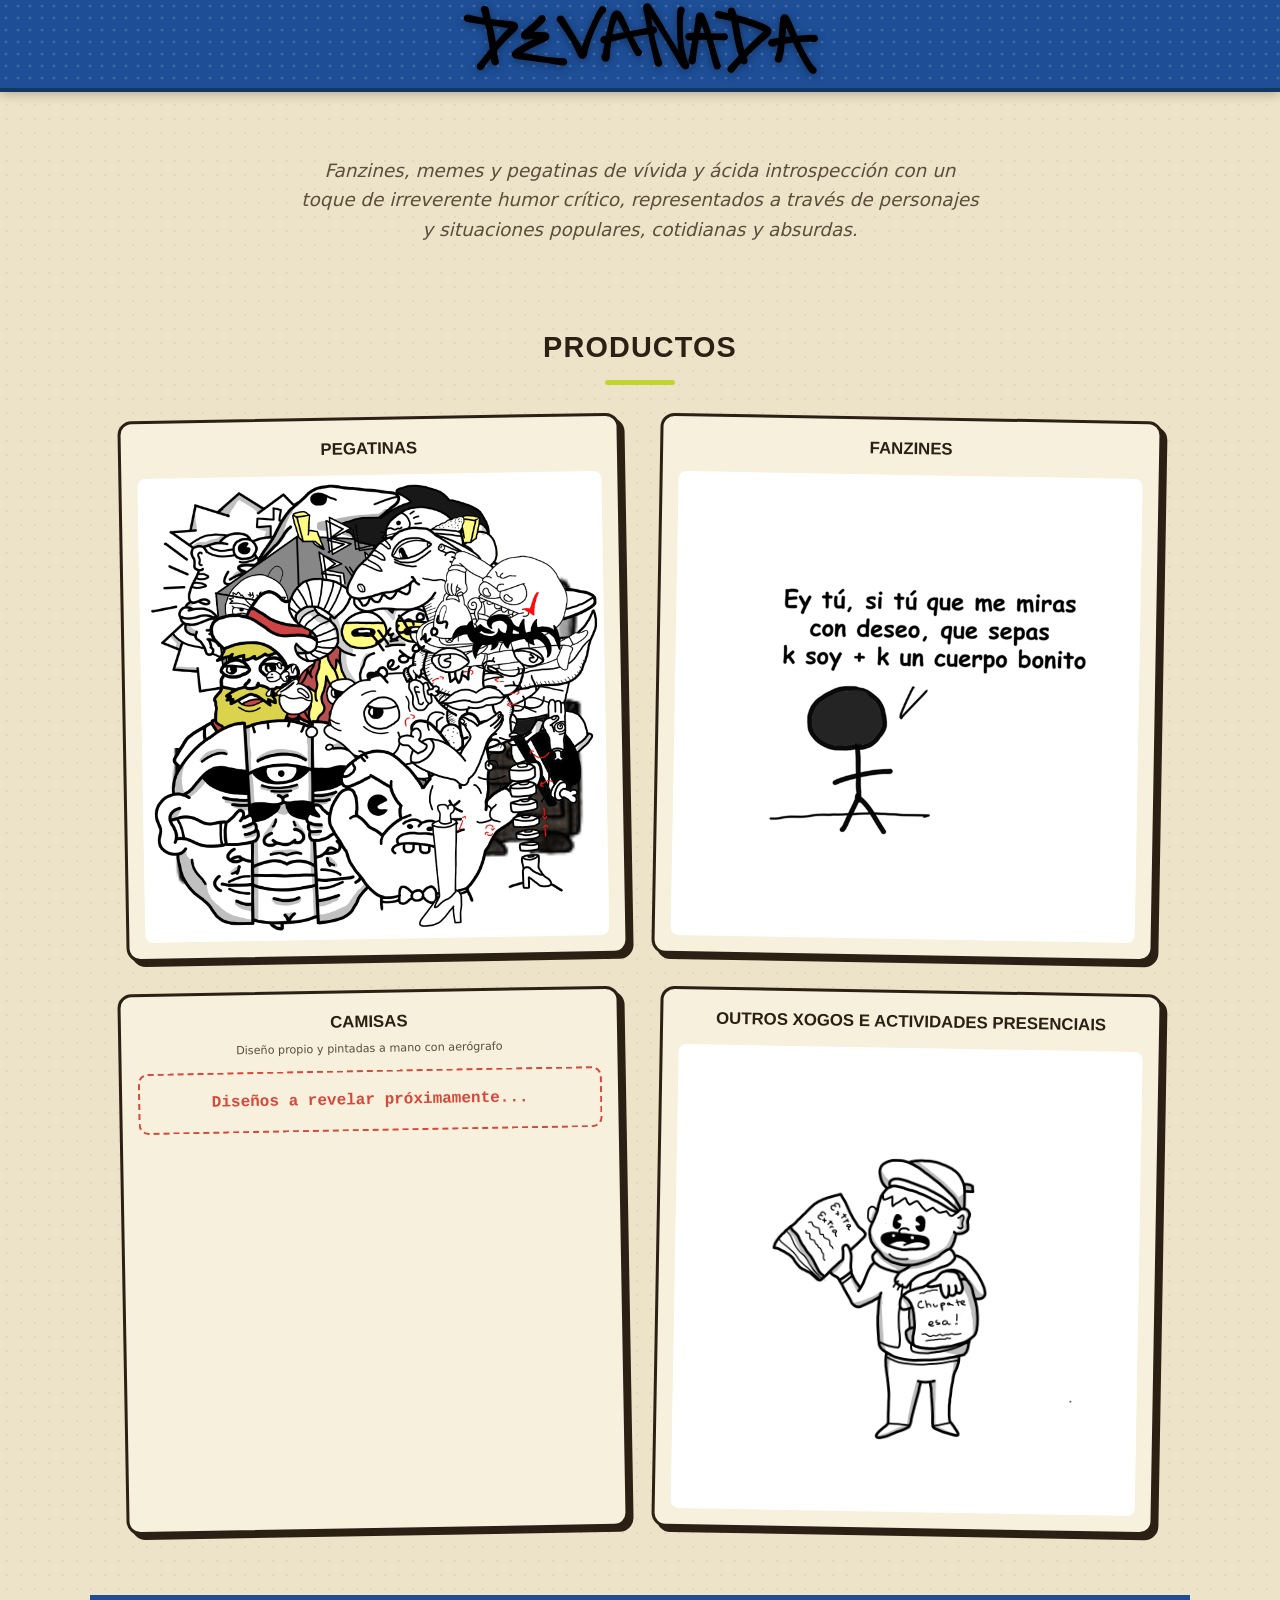
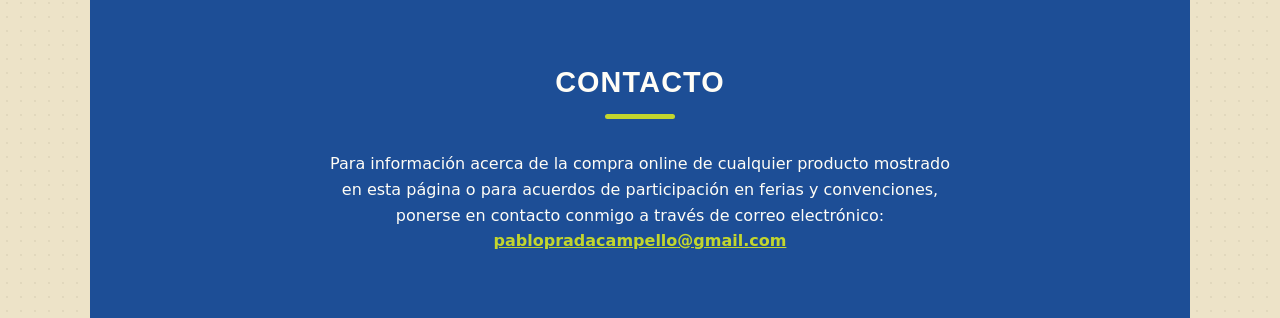
==== index.html @ b28f11b2 "first commit" ====
<!DOCTYPE html>
<html lang="es">
<head>
  <meta charset="UTF-8">
  <meta name="viewport" content="width=device-width, initial-scale=1.0">
  <title>Devanada · Fanzines, pegatinas y cómic</title>
  <meta name="description" content="Portafolio de Devanada: fanzines, pegatinas, camisas y actividades presenciales para festivales de cómic.">
  <meta name="theme-color" content="#1d4e96">
  <link rel="stylesheet" href="styles.css">
</head>
<body>

  <a class="skip-link" href="#contenido">Saltar al contenido</a>

  <!-- Cabecera fija: en index.html solo muestra el logo centrado -->
  <header class="site-header">
    <div class="header-brand">
    </div>
    <img src="DEVANADA.png" alt="Devanada" class="logo" loading="lazy">
  </header>

  <main id="contenido">

    <section class="hero">
      <p class="hero__tagline">
        Fanzines, memes y pegatinas de vívida y ácida introspección con un toque
        de irreverente humor crítico, representados a través de personajes y
        situaciones populares, cotidianas y absurdas.
      </p>
    </section>

    <h2 class="section-title">Productos</h2>

    <div class="product-grid">

      <!-- Elemento 1: Pegatinas -->
      <a href="galeria-stickers/" class="product-card">
        <span class="product-card__title">Pegatinas</span>
        <span class="product-card__media">
          <img src="sticker_aglutinados.png" alt="Conjunto de pegatinas de Devanada" class="img-default" loading="lazy">
          <img src="sticker_expandido.png" alt="Pegatinas de Devanada desplegadas" class="img-hover" loading="lazy">
        </span>
      </a>

      <!-- Elemento 2: Fanzines -->
      <a href="galeria-fanzines/" class="product-card">
        <span class="product-card__title">Fanzines</span>
        <span class="product-card__media">
          <img src="fanzine_aglutinado.png" alt="Fanzines de Devanada apilados" class="img-default" loading="lazy">
          <img src="fanzine_expandido.png" alt="Fanzines de Devanada abiertos" class="img-hover" loading="lazy">
        </span>
      </a>

      <!-- Elemento 3: Camisas (sin galería todavía) -->
      <div class="product-card product-card--static">
        <span class="product-card__title">
          Camisas
          <small>Diseño propio y pintadas a mano con aerógrafo</small>
        </span>
        <div class="coming-soon-box">Diseños a revelar próximamente...</div>
      </div>

      <!-- Elemento 4: Otras actividades -->
      <a href="otras-actividades/" class="product-card">
        <span class="product-card__title">Outros xogos e actividades presenciais</span>
        <span class="product-card__media">
          <img src="pizarra.png" alt="Pizarra de actividades del festival" class="img-default" loading="lazy">
          <img src="pizarra.png" alt="Pizarra de actividades del festival" class="img-hover" loading="lazy">
        </span>
      </a>

    </div>

    <section class="contact-section" id="contacto">
      <h2 class="section-title section-title--inverse">Contacto</h2>
      <p>
        Para información acerca de la compra online de cualquier producto
        mostrado en esta página o para acuerdos de participación en ferias y
        convenciones, ponerse en contacto conmigo a través de correo
        electrónico:
        <a href="mailto:pablopradacampello@gmail.com">pablopradacampello@gmail.com</a>
      </p>
    </section>

  </main>

  <script src="script.js" defer></script>
</body>
</html>
---- styles.css ----
/* ============================================================
   DEVANADA — styles.css
   Hoja de estilos ÚNICA y compartida por todas las páginas
   (index.html + galeria-stickers/ + galeria-fanzines/ +
   otras-actividades/). No dupliques este archivo: enlázalo
   siempre con ruta relativa ("styles.css" o "../styles.css").
   ============================================================
   Índice:
   1. Reset básico
   2. Tokens de diseño (variables)
   3. Accesibilidad y utilidades globales
   4. Tipografía base
   5. Cabecera fija + botón "Volver"
   6. Hero / introducción
   7. Títulos de sección
   8. Cuadrícula de productos (index)
   9. Sección de contacto
   10. Galerías (pegatinas / fanzines)
   11. Vídeo destacado (fanzines)
   12. Otras actividades
   13. Cajas "próximamente"
   14. Responsive
   15. Movimiento reducido
   ============================================================ */


/* ------------------------------------------------------------
   1. RESET BÁSICO
   ------------------------------------------------------------ */
*,
*::before,
*::after {
  box-sizing: border-box;
}

html {
  -webkit-text-size-adjust: 100%;
  scroll-behavior: smooth;
}

body,
h1, h2, h3,
p, figure {
  margin: 0;
}

img, video {
  max-width: 100%;
  display: block;
}

a {
  color: inherit;
}


/* ------------------------------------------------------------
   2. TOKENS DE DISEÑO
   Cambia aquí color/tipografía/espaciado y se propaga a todo
   el sitio.
   ------------------------------------------------------------ */
:root {
  /* Color */
  --color-bg: #ede3c8;          /* fondo sepia pálido (obligatorio) */
  --color-bg-card: #f7f0dc;     /* superficie de tarjetas y galerías */
  --color-header: #1d4e96;      /* azul de la cabecera (obligatorio) */
  --color-header-dark: #123765; /* azul oscuro para bordes/sombras */
  --color-ink: #2b2013;         /* texto principal / "tinta" */
  --color-ink-soft: #5b4e3a;    /* texto secundario */
  --color-accent: #c3d62e;      /* verde ácido: acento de firma visual */
  --color-accent-2: #d6483b;    /* rojo cómic: avisos / "próximamente" */
  --color-white: #fffdf6;

  /* Tipografía */
  --font-display: "Arial Black", "Helvetica Neue", Arial, sans-serif;
  --font-body: system-ui, -apple-system, "Segoe UI", Roboto, Arial, sans-serif;
  --font-mono: "Courier New", ui-monospace, SFMono-Regular, Menlo, monospace;

  /* Layout */
  --header-height: 92px;
  --radius-card: 14px;
  --max-width: 1100px;

  /* Espaciado */
  --space-xs: 0.5rem;
  --space-sm: 1rem;
  --space-md: 2rem;
  --space-lg: 4rem;

  /* Movimiento (200–300ms según requisito) */
  --transition-fast: 220ms ease;
  --transition-medium: 280ms ease;
}


/* ------------------------------------------------------------
   3. ACCESIBILIDAD Y UTILIDADES GLOBALES
   ------------------------------------------------------------ */
.skip-link {
  position: absolute;
  left: -999px;
  top: 0;
  background: var(--color-accent);
  color: var(--color-ink);
  padding: 0.6rem 1rem;
  z-index: 999;
  font-family: var(--font-mono);
  font-weight: 700;
  border-radius: 0 0 8px 0;
}

.skip-link:focus {
  left: 0;
}

a:focus,
button:focus,
[tabindex]:focus {
  outline: 3px solid var(--color-accent-2);
  outline-offset: 2px;
}


/* ------------------------------------------------------------
   4. TIPOGRAFÍA BASE
   ------------------------------------------------------------ */
body {
  font-family: var(--font-body);
  color: var(--color-ink);
  background-color: var(--color-bg);
  /* Textura de trama sutil (halftone) que unifica todas las páginas */
  background-image: radial-gradient(rgba(43, 32, 19, 0.06) 1px, transparent 1.5px);
  background-size: 14px 14px;
  padding-top: var(--header-height); /* compensa la cabecera fija */
  line-height: 1.6;
}

main {
  max-width: var(--max-width);
  margin: 0 auto;
  padding: 0 var(--space-md);
}


/* ------------------------------------------------------------
   5. CABECERA FIJA + BOTÓN "VOLVER"
   Misma estructura HTML/CSS en todas las páginas: solo cambia
   si incluyen o no el botón .btn-back.
   ------------------------------------------------------------ */
.site-header {
  position: fixed;
  inset: 0 0 auto 0;
  height: var(--header-height);
  background-color: var(--color-header);
  border-bottom: 4px solid var(--color-header-dark);
  box-shadow: 0 2px 10px rgba(0, 0, 0, 0.25);
  display: flex;
  align-items: center;
  justify-content: center;
  z-index: 100;
  overflow: hidden;
}

/* Trama sutil también en la cabecera, para reforzar el aspecto impreso */
.site-header::before {
  content: "";
  position: absolute;
  inset: 0;
  background-image: radial-gradient(rgba(255, 255, 255, 0.35) 1.5px, transparent 1.6px);
  background-size: 12px 12px;
  opacity: 0.5;
  pointer-events: none;
}

.site-header > * {
  position: relative;
  z-index: 1;
}

.header-brand {
  display: flex;
  align-items: center;
  height: 100%;
  position: relative;
}

.logo {
  --logo-width: 600px;
  --logo-height: 180px;
  width: var(--logo-width);
  height: var(--logo-height);
  filter: drop-shadow(0 2px 4px rgba(0, 0, 0, 0.35));
  position: absolute;
  top: 50%;
  left: 50%;
  transform: translate(-50%, -50%);
  object-fit: contain;
}

.btn-back {
  position: absolute;
  left: var(--space-sm);
  top: 50%;
  transform: translateY(-50%);
  display: inline-flex;
  align-items: center;
  gap: 0.4rem;
  background-color: var(--color-accent);
  color: var(--color-ink);
  font-family: var(--font-mono);
  font-weight: 700;
  font-size: 0.85rem;
  text-decoration: none;
  padding: 0.5rem 0.9rem;
  border-radius: 999px;
  border: 2px solid var(--color-ink);
  box-shadow: 3px 3px 0 var(--color-ink);
  white-space: nowrap;
  transition: transform var(--transition-fast),
              box-shadow var(--transition-fast),
              background-color var(--transition-fast);
}

.btn-back:hover,
.btn-back:focus {
  cursor: pointer;
  background-color: var(--color-white);
  transform: translateY(calc(-50% - 2px));
  box-shadow: 4px 5px 0 var(--color-ink);
}


/* ------------------------------------------------------------
   6. HERO / INTRODUCCIÓN (index)
   ------------------------------------------------------------ */
.hero {
  max-width: 680px;
  margin: 0 auto;
  padding: var(--space-lg) 0 var(--space-sm);
  text-align: center;
}

.hero__tagline {
  font-size: 1.15rem;
  color: var(--color-ink-soft);
  font-style: italic;
}


/* ------------------------------------------------------------
   7. TÍTULOS DE SECCIÓN
   ------------------------------------------------------------ */
.section-title {
  font-family: var(--font-display);
  font-weight: 900;
  text-transform: uppercase;
  letter-spacing: 0.04em;
  font-size: 1.8rem;
  text-align: center;
  margin: var(--space-lg) 0 var(--space-md);
}

.section-title::after {
  content: "";
  display: block;
  width: 70px;
  height: 5px;
  background-color: var(--color-accent);
  margin: 0.6rem auto 0;
  border-radius: 3px;
}

.section-title--inverse {
  color: var(--color-white);
  margin-top: 0;
}


/* ------------------------------------------------------------
   8. CUADRÍCULA DE PRODUCTOS (index) — 2 columnas
   ------------------------------------------------------------ */
.product-grid {
  display: grid;
  grid-template-columns: repeat(2, 1fr);
  gap: var(--space-md);
  padding-bottom: var(--space-lg);
}

.product-card {
  background-color: var(--color-bg-card);
  border: 3px solid var(--color-ink);
  border-radius: var(--radius-card);
  padding: var(--space-sm);
  text-decoration: none;
  color: var(--color-ink);
  display: flex;
  flex-direction: column;
  align-items: center;
  gap: 0.75rem;
  box-shadow: 5px 5px 0 var(--color-ink);
  rotate: -1deg;
  transition: transform var(--transition-medium),
              box-shadow var(--transition-medium),
              rotate var(--transition-medium);
}

.product-grid .product-card:nth-child(even) {
  rotate: 1deg;
}

.product-card:hover,
.product-card:focus {
  rotate: 0deg;
}

.product-card:not(.product-card--static):hover,
.product-card:not(.product-card--static):focus {
  cursor: pointer;
  transform: translateY(-6px);
  box-shadow: 8px 10px 0 var(--color-ink);
}

.product-card__title {
  font-family: var(--font-display);
  font-weight: 900;
  text-transform: uppercase;
  font-size: 1.05rem;
  text-align: center;
}

.product-card__title small {
  display: block;
  font-family: var(--font-body);
  font-weight: 400;
  text-transform: none;
  font-size: 0.7rem;
  color: var(--color-ink-soft);
  margin-top: 0.25rem;
  letter-spacing: normal;
}

/* Contenedor de imagen con intercambio en hover mediante crossfade CSS puro */
.product-card__media {
  position: relative;
  width: 100%;
  aspect-ratio: 1 / 1;
  overflow: hidden;
  border-radius: calc(var(--radius-card) - 6px);
  background-color: var(--color-white);
}

.product-card__media img {
  position: absolute;
  inset: 0;
  width: 100%;
  height: 100%;
  object-fit: contain;
  transition: opacity var(--transition-medium);
}

.product-card__media .img-hover {
  opacity: 0;
}

.product-card:hover .img-default,
.product-card:focus .img-default {
  opacity: 0;
}

.product-card:hover .img-hover,
.product-card:focus .img-hover {
  opacity: 1;
}


/* ------------------------------------------------------------
   9. SECCIÓN DE CONTACTO
   ------------------------------------------------------------ */
.contact-section {
  background-color: var(--color-header);
  color: var(--color-white);
  text-align: center;
  padding: var(--space-lg) var(--space-md);
  margin: 0 calc(-1 * var(--space-md));
}

.contact-section p {
  max-width: 640px;
  margin: 0 auto;
}

.contact-section a {
  color: var(--color-accent);
  font-weight: 700;
  text-decoration: underline;
  transition: color var(--transition-fast);
}

.contact-section a:hover,
.contact-section a:focus {
  color: var(--color-white);
}


/* ------------------------------------------------------------
   10. GALERÍAS (pegatinas / fanzines)
   ------------------------------------------------------------ */
.gallery-grid {
  display: grid;
  grid-template-columns: repeat(auto-fill, minmax(160px, 1fr));
  gap: var(--space-sm);
  padding-bottom: var(--space-lg);
}

.gallery-grid img {
  width: 100%;
  aspect-ratio: 1 / 1;
  object-fit: cover;
  background-color: var(--color-white);
  border: 3px solid var(--color-ink);
  border-radius: 10px;
  box-shadow: 4px 4px 0 var(--color-ink);
  transition: transform var(--transition-fast), box-shadow var(--transition-fast);
}

.gallery-grid img:hover,
.gallery-grid img:focus {
  cursor: pointer;
  transform: translateY(-4px) scale(1.02);
  box-shadow: 6px 6px 0 var(--color-ink);
}

/* Numeración "n/total" sobre cada página del fanzine */
.fanzine-page {
  position: relative;
}

.fanzine-page__badge {
  position: absolute;
  top: 0.4rem;
  left: 0.4rem;
  background-color: var(--color-accent);
  color: var(--color-ink);
  font-family: var(--font-mono);
  font-weight: 700;
  font-size: 0.75rem;
  padding: 0.15rem 0.5rem;
  border-radius: 999px;
  border: 2px solid var(--color-ink);
  z-index: 1;
}


/* ------------------------------------------------------------
   11. VÍDEO DESTACADO (fanzines)
   ------------------------------------------------------------ */
.featured-video {
  max-width: 720px;
  width: 100%;
  margin: var(--space-sm) auto var(--space-lg);
  border: 4px solid var(--color-ink);
  border-radius: 14px;
  box-shadow: 6px 6px 0 var(--color-ink);
  background-color: #000;
}


/* ------------------------------------------------------------
   12. OTRAS ACTIVIDADES
   ------------------------------------------------------------ */
.caricaturas-row {
  display: flex;
  gap: var(--space-sm);
  overflow-x: auto;
  padding-bottom: var(--space-md);
  margin-top: -0.5 rem;
  scroll-snap-type: x proximity;
}

.caricaturas-row img {
  flex: 0 0 200px;
  aspect-ratio: 3 / 4;
  object-fit: cover;
  background-color: var(--color-white);
  border: 3px solid var(--color-ink);
  border-radius: 10px;
  box-shadow: 4px 4px 0 var(--color-ink);
  scroll-snap-align: start;
  transition: transform var(--transition-fast), box-shadow var(--transition-fast);
}

.caricaturas-row img:hover,
.caricaturas-row img:focus {
  cursor: pointer;
  transform: translateY(-4px);
  box-shadow: 6px 6px 0 var(--color-ink);
}

.tablon-image {
  max-width: 720px;
  width: 100%;
  margin: 0 auto var(--space-lg);
  border: 4px solid var(--color-ink);
  border-radius: 14px;
  box-shadow: 6px 6px 0 var(--color-ink);
}


/* ------------------------------------------------------------
   13. CAJAS "PRÓXIMAMENTE"
   ------------------------------------------------------------ */
.coming-soon-box {
  border: 2px dashed var(--color-accent-2);
  border-radius: 10px;
  padding: var(--space-sm);
  font-family: var(--font-mono);
  font-weight: 700;
  color: var(--color-accent-2);
  text-align: center;
  width: 100%;
}

.coming-soon-box--center {
  max-width: 480px;
  margin: 0 auto var(--space-lg);
}


/* ------------------------------------------------------------
   14. RESPONSIVE
   ------------------------------------------------------------ */
@media (max-width: 640px) {
  :root {
    --header-height: 76px;
  }

  .product-grid {
    grid-template-columns: 1fr;
  }

  .btn-back {
    font-size: 0.75rem;
    padding: 0.4rem 0.7rem;
  }

  .section-title {
    font-size: 1.4rem;
  }
}


/* ------------------------------------------------------------
   15. MOVIMIENTO REDUCIDO
   Respeta la preferencia del sistema del usuario.
   ------------------------------------------------------------ */
@media (prefers-reduced-motion: reduce) {
  html {
    scroll-behavior: auto;
  }

  * {
    transition: none !important;
    animation: none !important;
  }
}
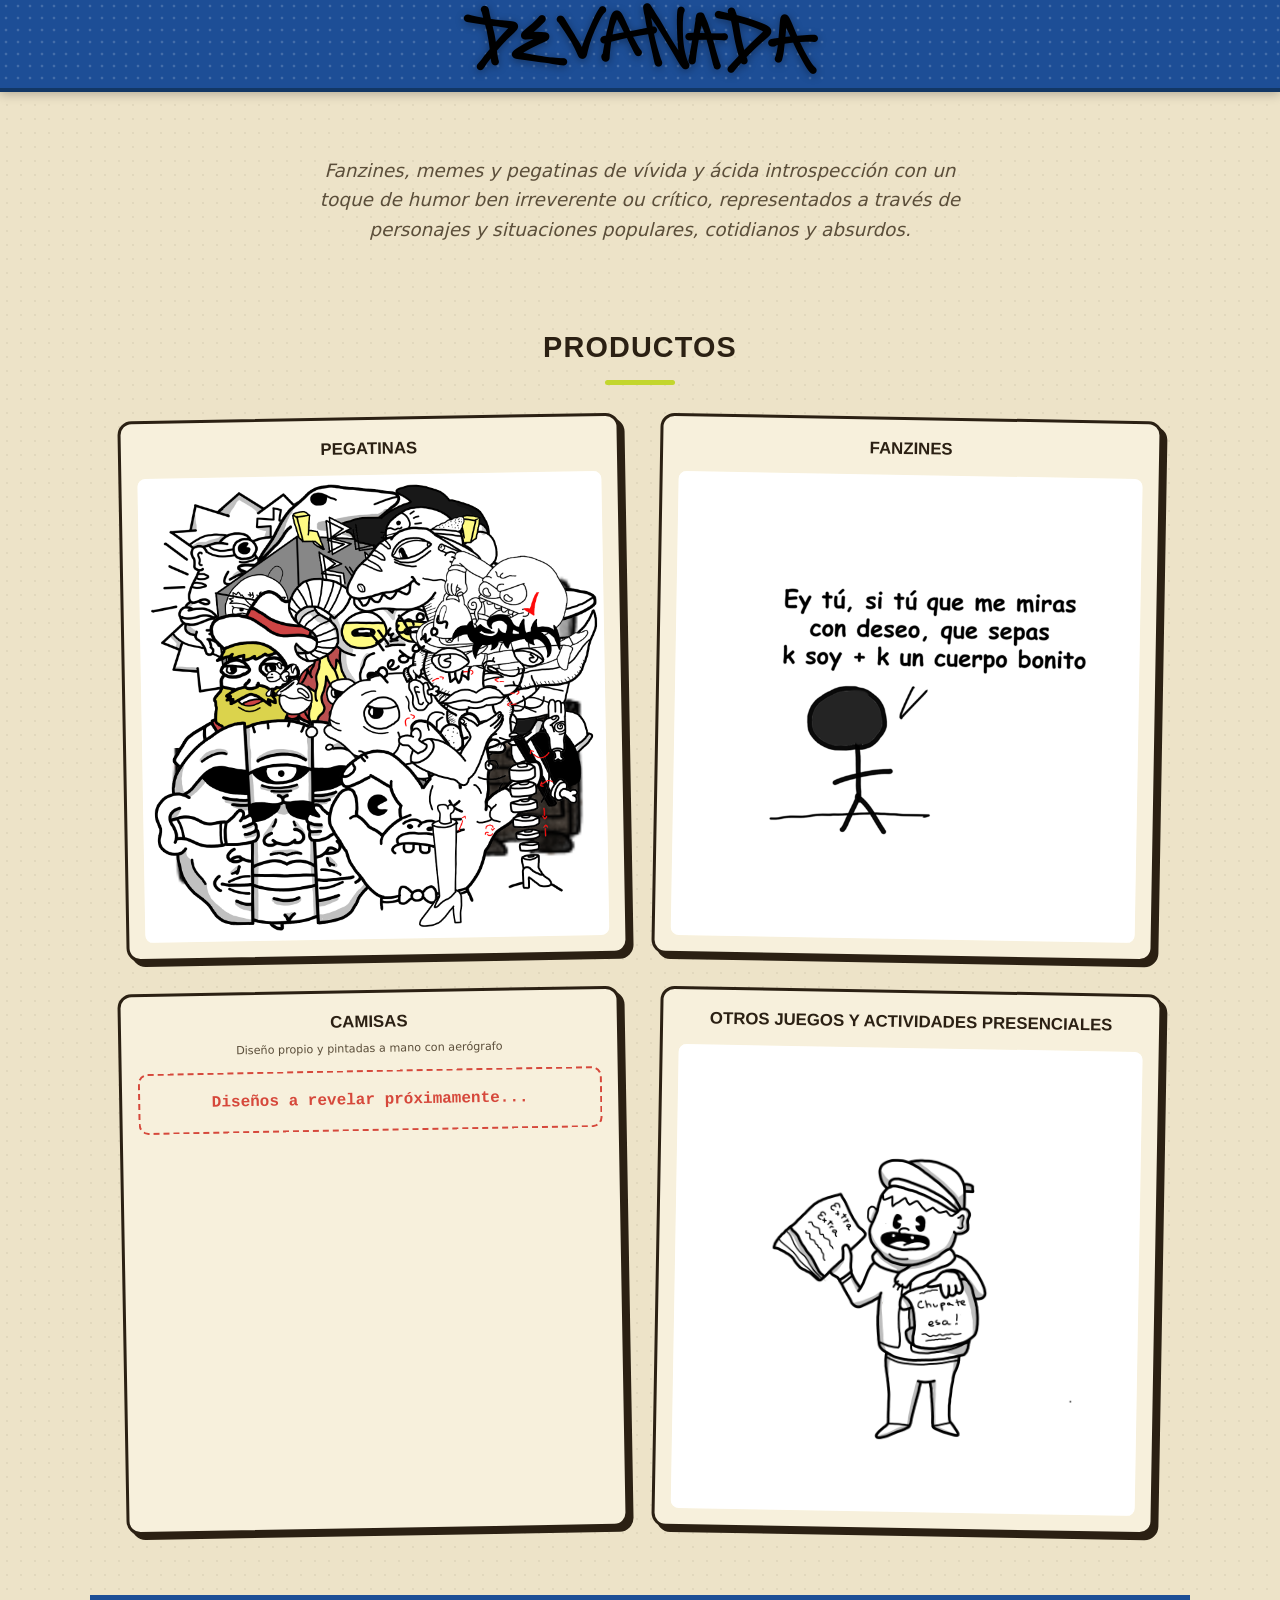
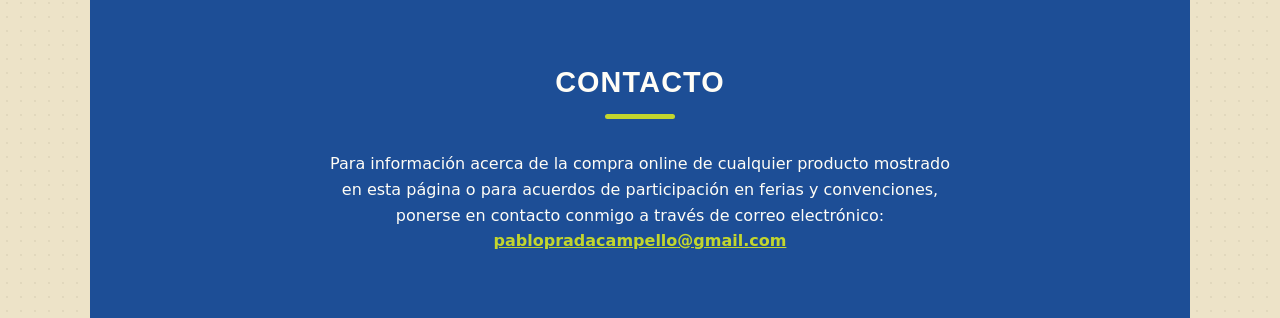
==== commit 30b1877e: "cambios texto index y escalado imagen caricaturas" ====
--- a/index.html
+++ b/index.html
@@ -24,8 +24,8 @@
     <section class="hero">
       <p class="hero__tagline">
         Fanzines, memes y pegatinas de vívida y ácida introspección con un toque
-        de irreverente humor crítico, representados a través de personajes y
-        situaciones populares, cotidianas y absurdas.
+        de humor ben irreverente ou crítico, representados a través de personajes y
+        situaciones populares, cotidianos y absurdos.
       </p>
     </section>
 
@@ -62,7 +62,7 @@
 
       <!-- Elemento 4: Otras actividades -->
       <a href="otras-actividades/" class="product-card">
-        <span class="product-card__title">Outros xogos e actividades presenciais</span>
+        <span class="product-card__title">Otros juegos y actividades presenciales</span>
         <span class="product-card__media">
           <img src="pizarra.png" alt="Pizarra de actividades del festival" class="img-default" loading="lazy">
           <img src="pizarra.png" alt="Pizarra de actividades del festival" class="img-hover" loading="lazy">
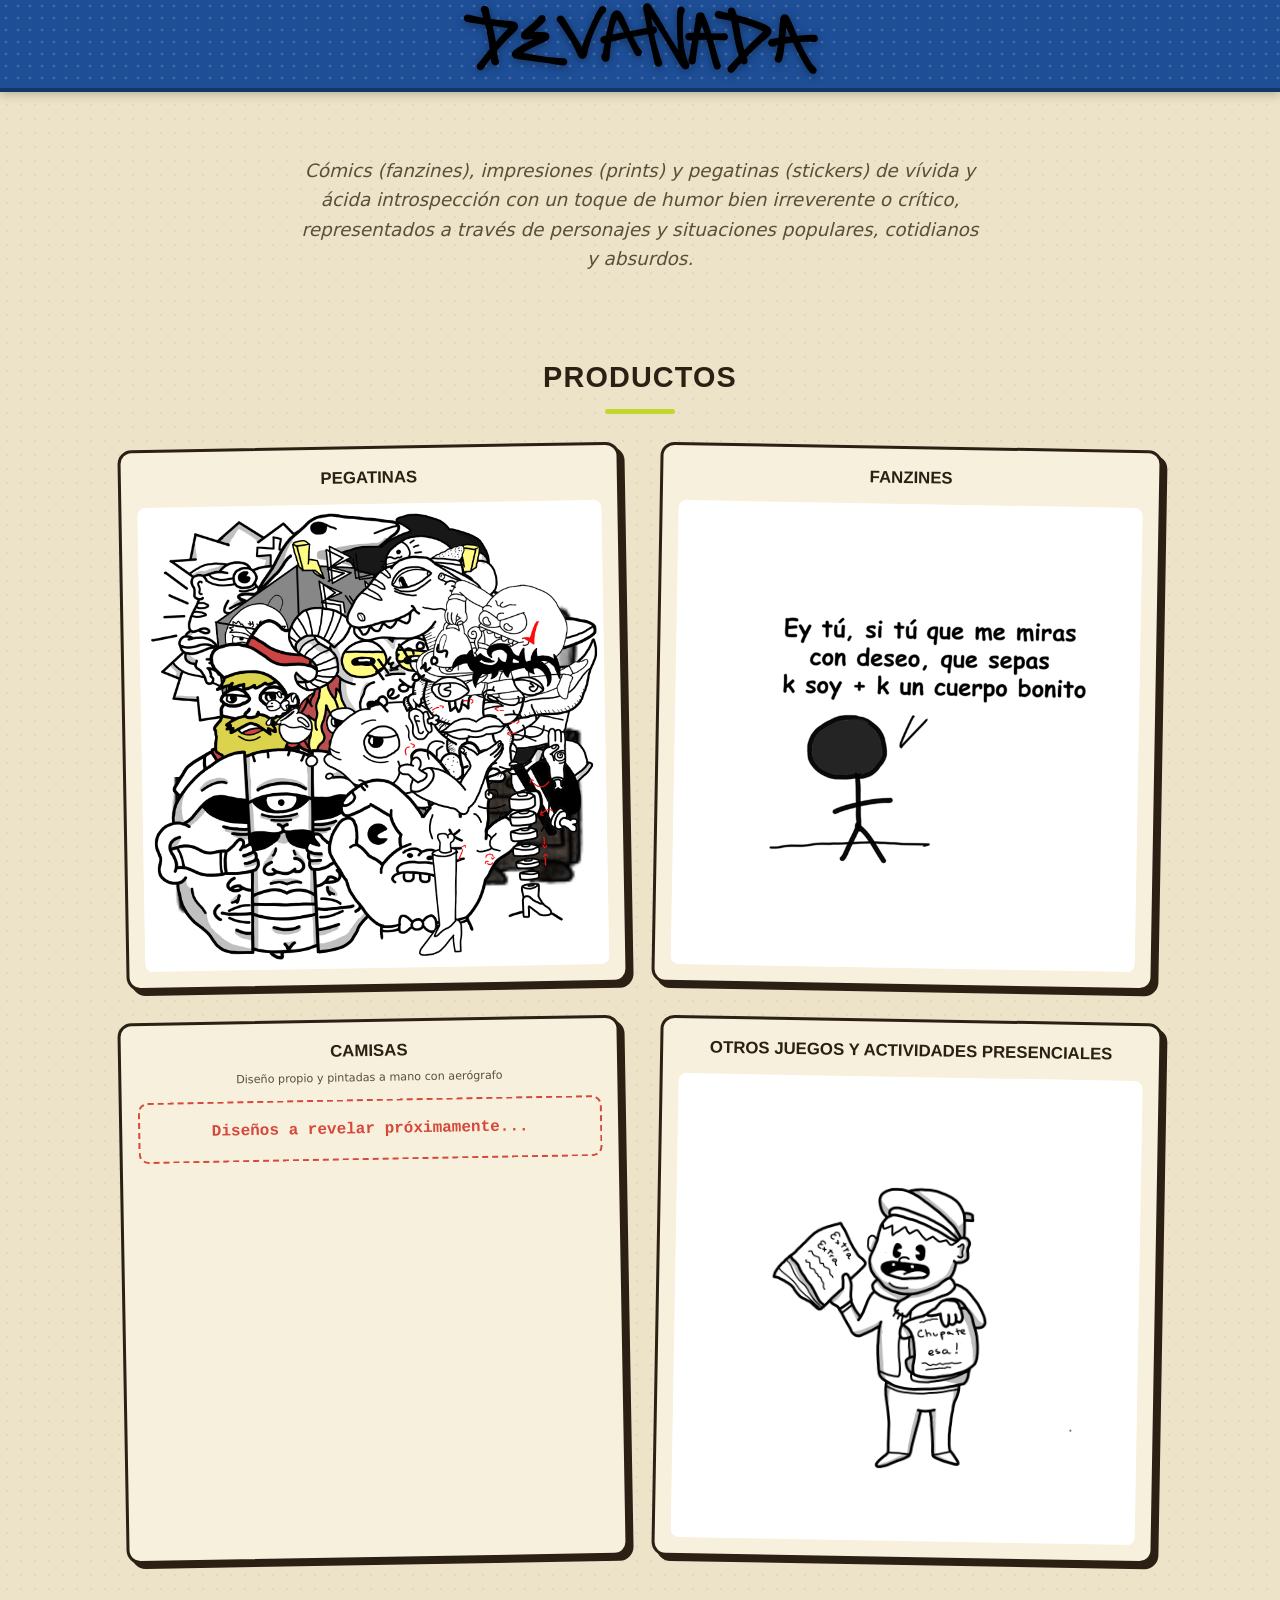
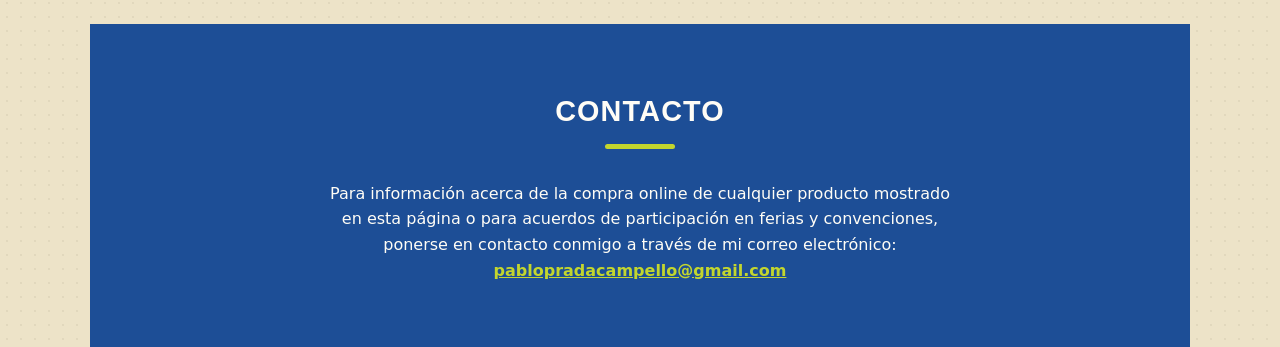
==== commit ecaffbca: "cambios" ====
--- a/index.html
+++ b/index.html
@@ -23,8 +23,8 @@
 
     <section class="hero">
       <p class="hero__tagline">
-        Fanzines, memes y pegatinas de vívida y ácida introspección con un toque
-        de humor ben irreverente ou crítico, representados a través de personajes y
+        Cómics (fanzines), impresiones (prints) y pegatinas (stickers) de vívida y ácida introspección con un toque
+        de humor bien irreverente o crítico, representados a través de personajes y
         situaciones populares, cotidianos y absurdos.
       </p>
     </section>
@@ -76,7 +76,7 @@
       <p>
         Para información acerca de la compra online de cualquier producto
         mostrado en esta página o para acuerdos de participación en ferias y
-        convenciones, ponerse en contacto conmigo a través de correo
+        convenciones, ponerse en contacto conmigo a través de mi correo
         electrónico:
         <a href="mailto:pablopradacampello@gmail.com">pablopradacampello@gmail.com</a>
       </p>
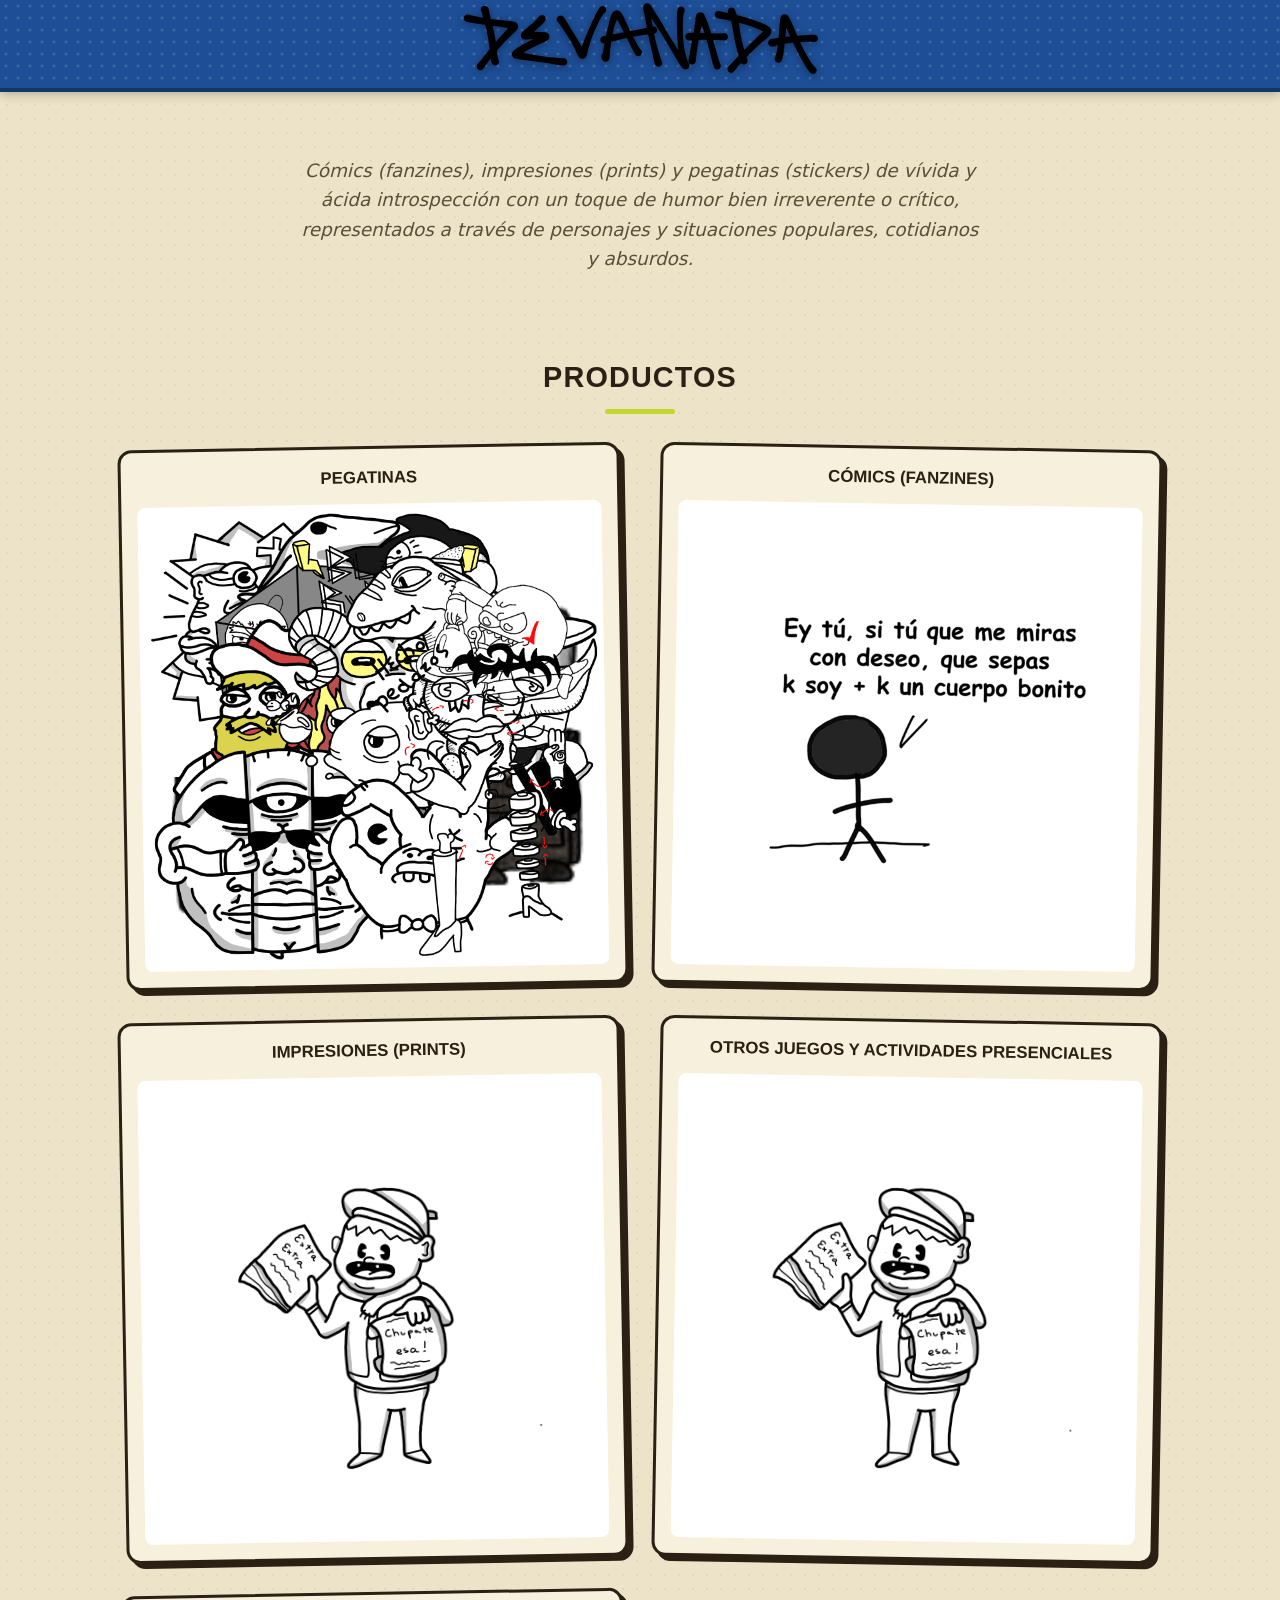
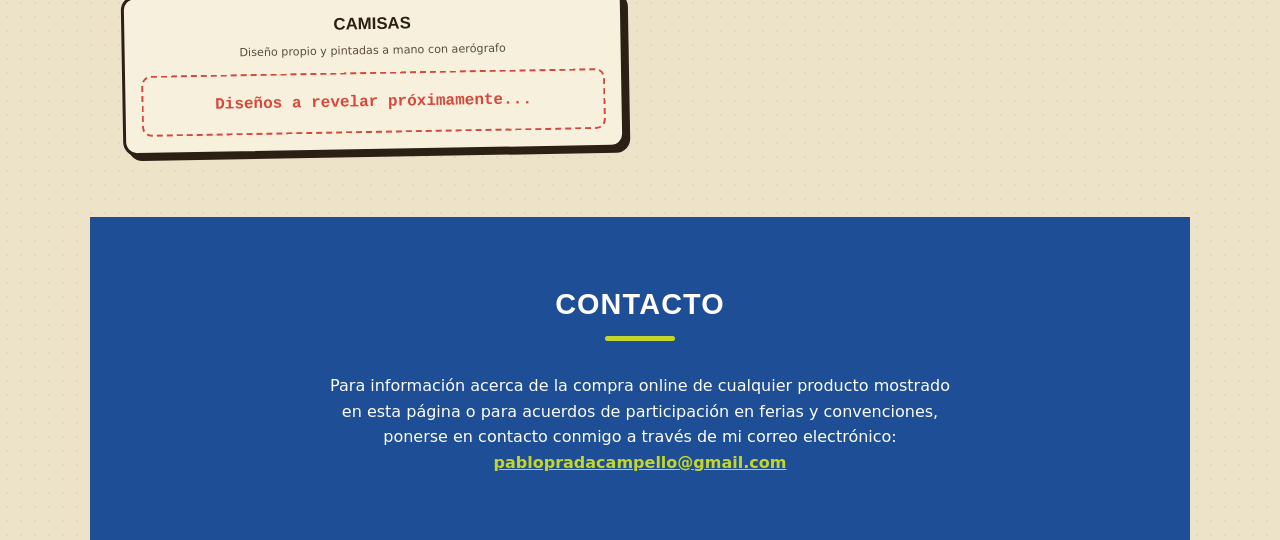
==== commit 4f680c27: "add prints section" ====
--- a/index.html
+++ b/index.html
@@ -44,21 +44,21 @@
 
       <!-- Elemento 2: Fanzines -->
       <a href="galeria-fanzines/" class="product-card">
-        <span class="product-card__title">Fanzines</span>
+        <span class="product-card__title">Cómics (Fanzines)</span>
         <span class="product-card__media">
           <img src="fanzine_aglutinado.png" alt="Fanzines de Devanada apilados" class="img-default" loading="lazy">
           <img src="fanzine_expandido.png" alt="Fanzines de Devanada abiertos" class="img-hover" loading="lazy">
         </span>
       </a>
 
-      <!-- Elemento 3: Camisas (sin galería todavía) -->
-      <div class="product-card product-card--static">
-        <span class="product-card__title">
-          Camisas
-          <small>Diseño propio y pintadas a mano con aerógrafo</small>
+      <!-- Elemento 3: Impresiones -->
+      <a href="galeria-prints/" class="product-card">
+        <span class="product-card__title">Impresiones (Prints) </span>
+        <span class="product-card__media">
+          <img src="pizarra.png" alt="Impresiones de Devanada apilados" class="img-default" loading="lazy">
+          <img src="pizarra.png" alt="Impresiones de Devanada abiertos" class="img-hover" loading="lazy">
         </span>
-        <div class="coming-soon-box">Diseños a revelar próximamente...</div>
-      </div>
+      </a>
 
       <!-- Elemento 4: Otras actividades -->
       <a href="otras-actividades/" class="product-card">
@@ -68,6 +68,15 @@
           <img src="pizarra.png" alt="Pizarra de actividades del festival" class="img-hover" loading="lazy">
         </span>
       </a>
+
+      <!-- Elemento 5: Camisas (sin galería todavía) -->
+      <div class="product-card product-card--static">
+        <span class="product-card__title">
+          Camisas
+          <small>Diseño propio y pintadas a mano con aerógrafo</small>
+        </span>
+        <div class="coming-soon-box">Diseños a revelar próximamente...</div>
+      </div>
 
     </div>
 
--- a/styles.css
+++ b/styles.css
@@ -450,6 +450,25 @@
   z-index: 1;
 }
 
+.print-page {
+  position: relative;
+}
+
+.print__badge {
+  position: absolute;
+  top: 0.4rem;
+  left: 0.4rem;
+  background-color: var(--color-accent);
+  color: var(--color-ink);
+  font-family: var(--font-mono);
+  font-weight: 700;
+  font-size: 0.75rem;
+  padding: 0.15rem 0.5rem;
+  border-radius: 999px;
+  border: 2px solid var(--color-ink);
+  z-index: 1;
+}
+
 
 /* ------------------------------------------------------------
    11. VÍDEO DESTACADO (fanzines)
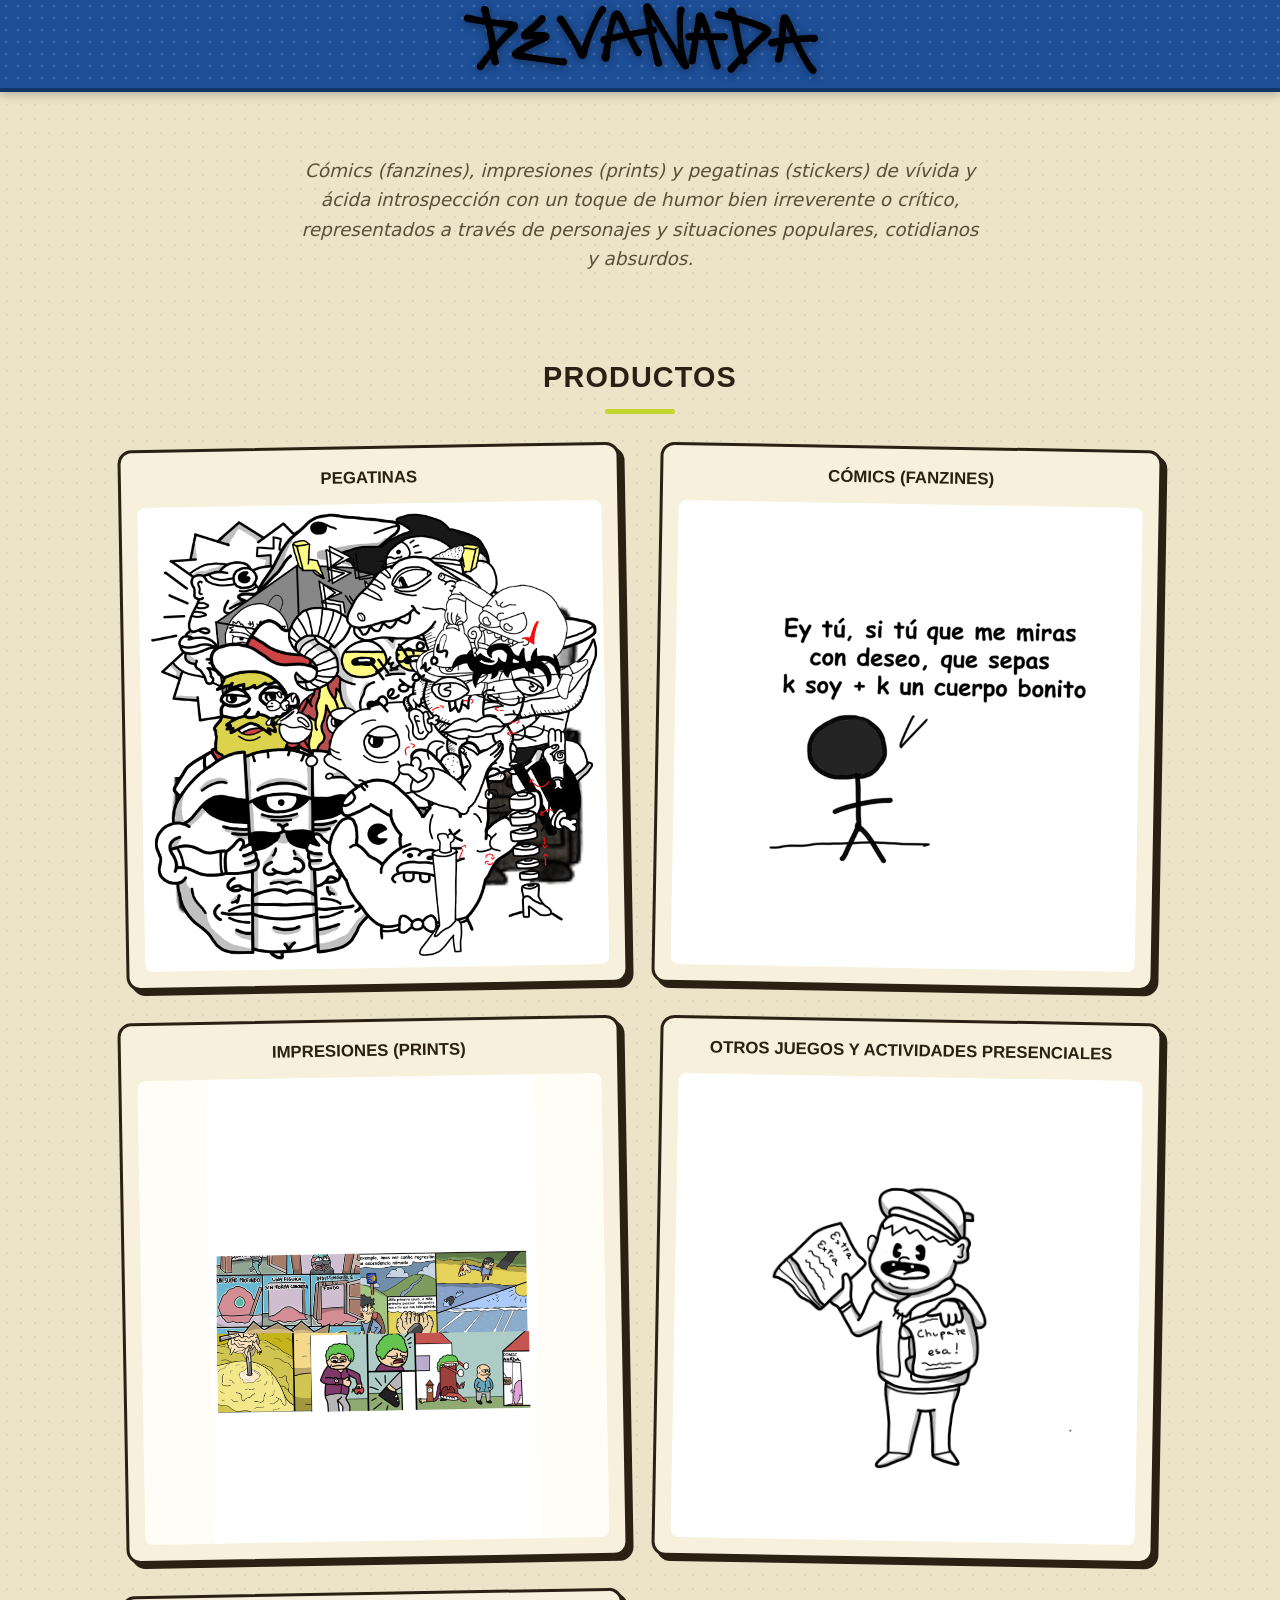
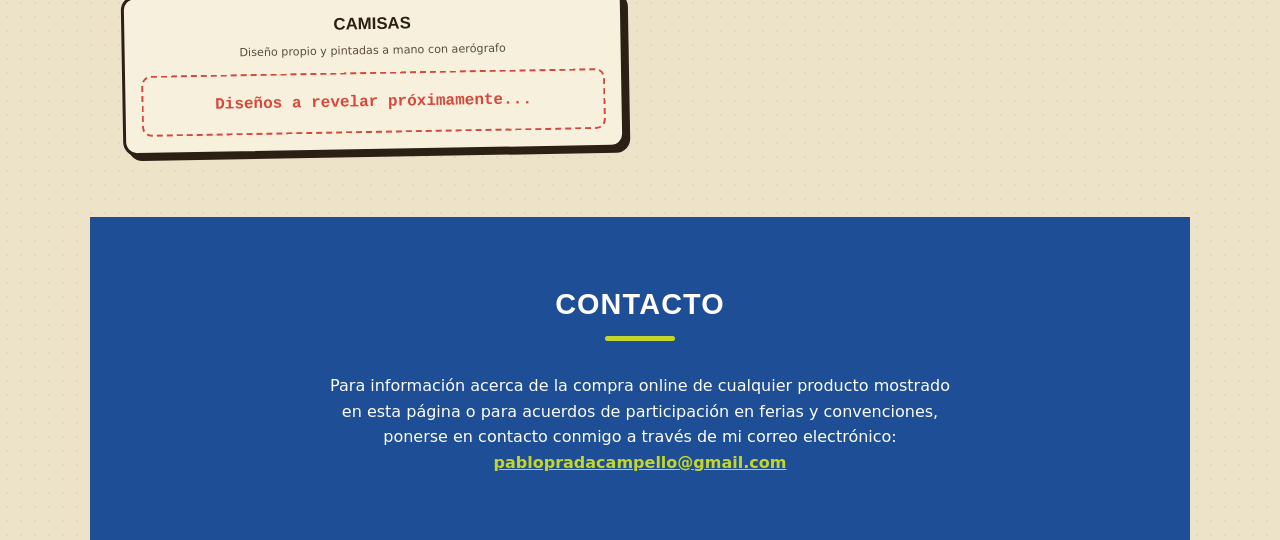
==== commit ec928554: "error corregido" ====
--- a/index.html
+++ b/index.html
@@ -55,8 +55,8 @@
       <a href="galeria-prints/" class="product-card">
         <span class="product-card__title">Impresiones (Prints) </span>
         <span class="product-card__media">
-          <img src="pizarra.png" alt="Impresiones de Devanada apilados" class="img-default" loading="lazy">
-          <img src="pizarra.png" alt="Impresiones de Devanada abiertos" class="img-hover" loading="lazy">
+          <img src="prints.png" alt="Impresiones de Devanada apilados" class="img-default" loading="lazy">
+          <img src="prints.png" alt="Impresiones de Devanada abiertos" class="img-hover" loading="lazy">
         </span>
       </a>
 
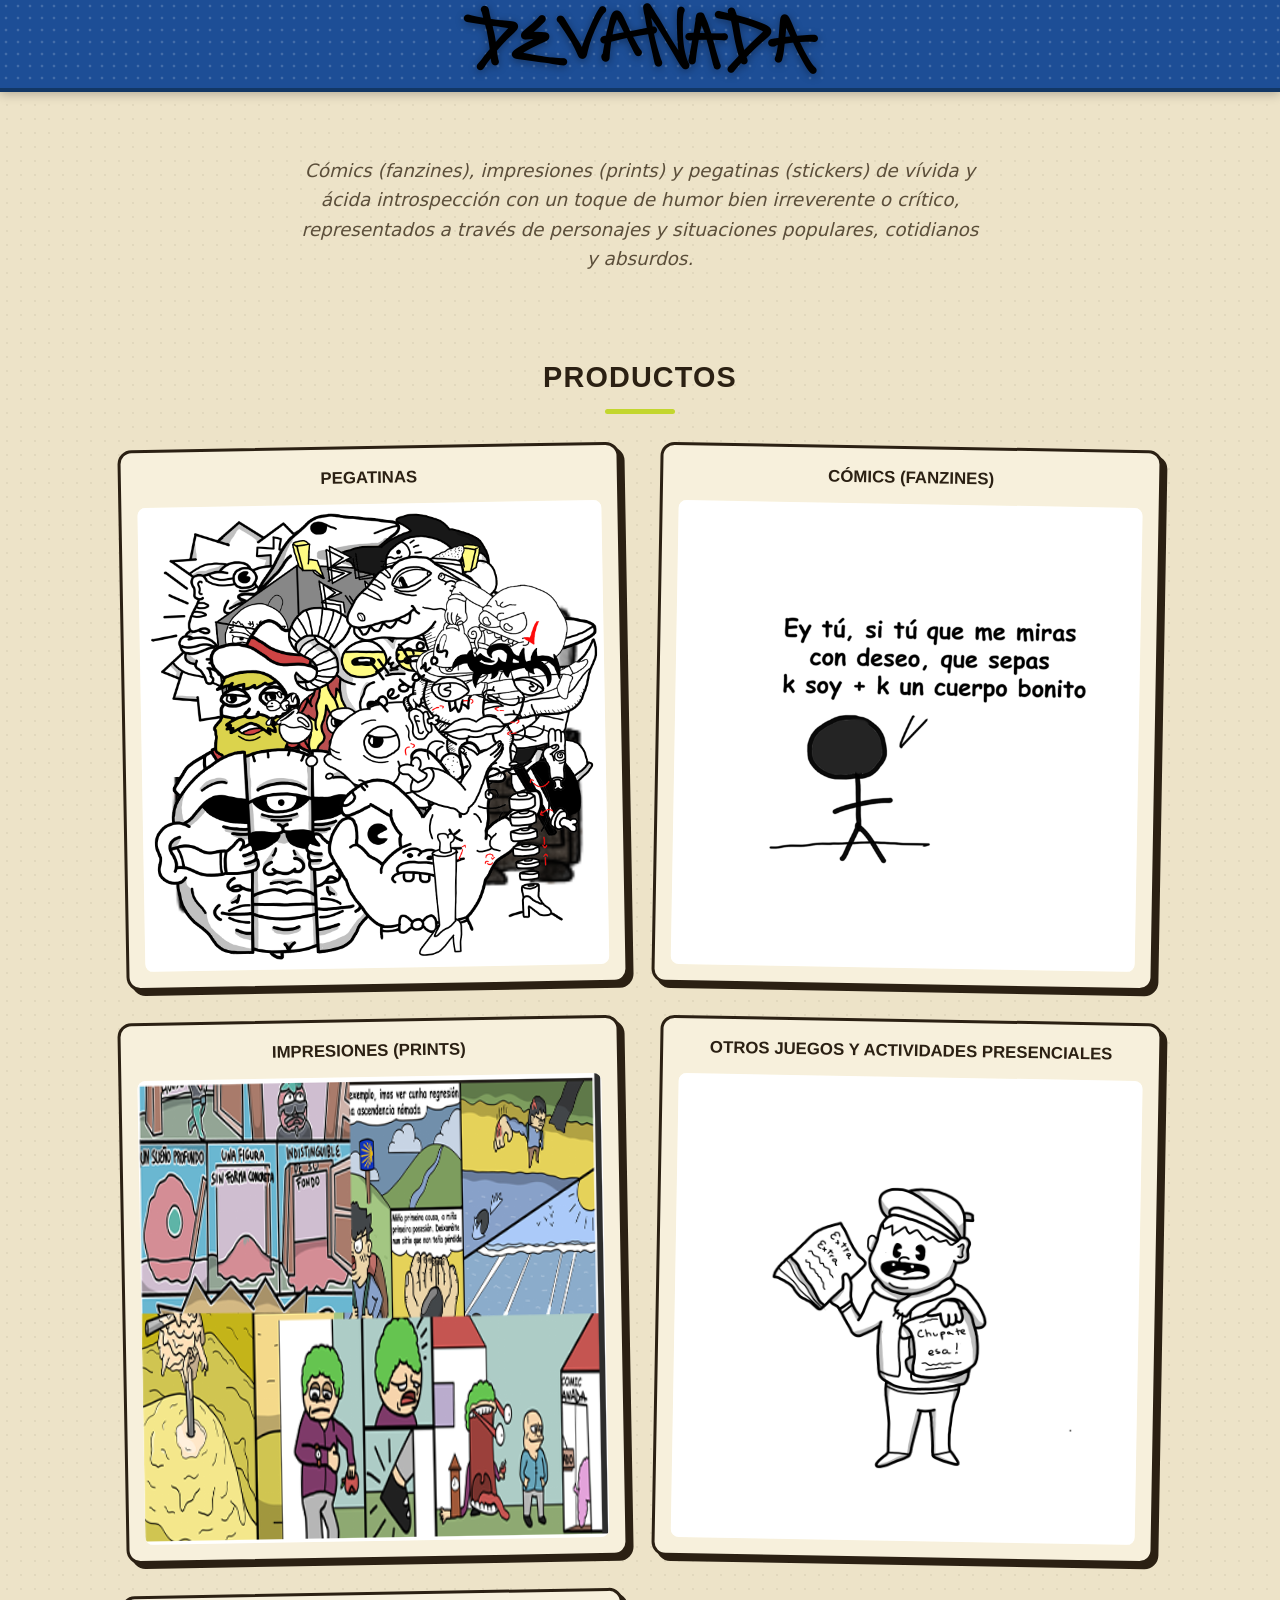
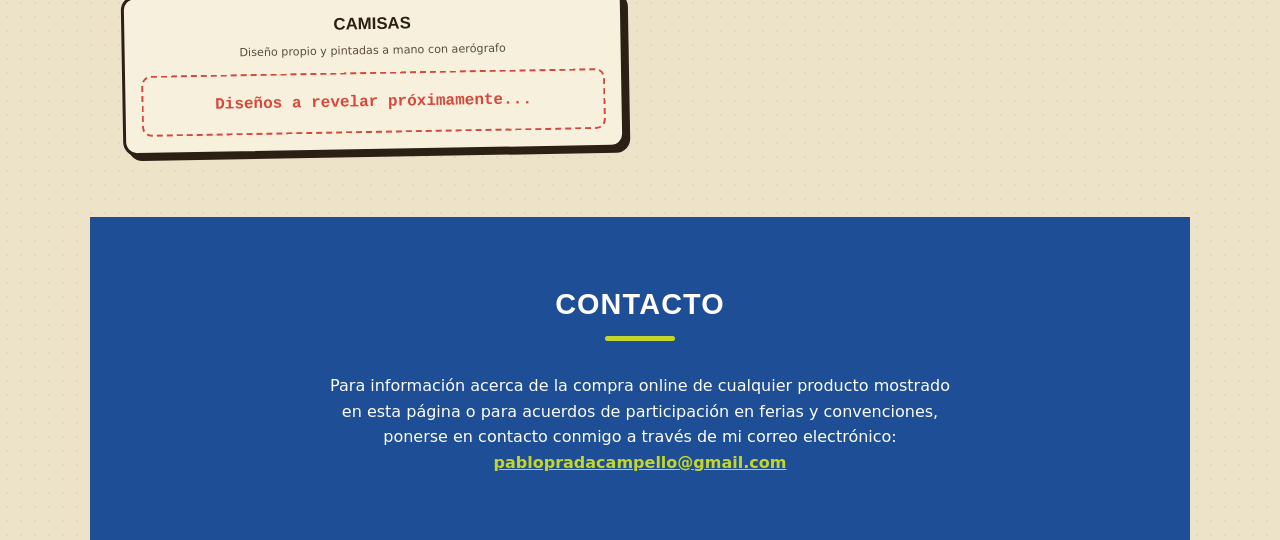
==== commit 3df10916: "inserción META píxel (TAG o API) para obtener métricas web en Meta Business" ====
--- a/index.html
+++ b/index.html
@@ -7,6 +7,23 @@
   <meta name="description" content="Portafolio de Devanada: fanzines, pegatinas, camisas y actividades presenciales para festivales de cómic.">
   <meta name="theme-color" content="#1d4e96">
   <link rel="stylesheet" href="styles.css">
+  <!-- Meta Pixel Code -->
+<script>
+!function(f,b,e,v,n,t,s)
+{if(f.fbq)return;n=f.fbq=function(){n.callMethod?
+n.callMethod.apply(n,arguments):n.queue.push(arguments)};
+if(!f._fbq)f._fbq=n;n.push=n;n.loaded=!0;n.version='2.0';
+n.queue=[];t=b.createElement(e);t.async=!0;
+t.src=v;s=b.getElementsByTagName(e)[0];
+s.parentNode.insertBefore(t,s)}(window, document,'script',
+'https://connect.facebook.net/en_US/fbevents.js');
+fbq('init', '2133131317294982');
+fbq('track', 'PageView');
+</script>
+<noscript><img height="1" width="1" style="display:none"
+src="https://www.facebook.com/tr?id=2133131317294982&ev=PageView&noscript=1"
+/></noscript>
+<!-- End Meta Pixel Code -->
 </head>
 <body>
 
